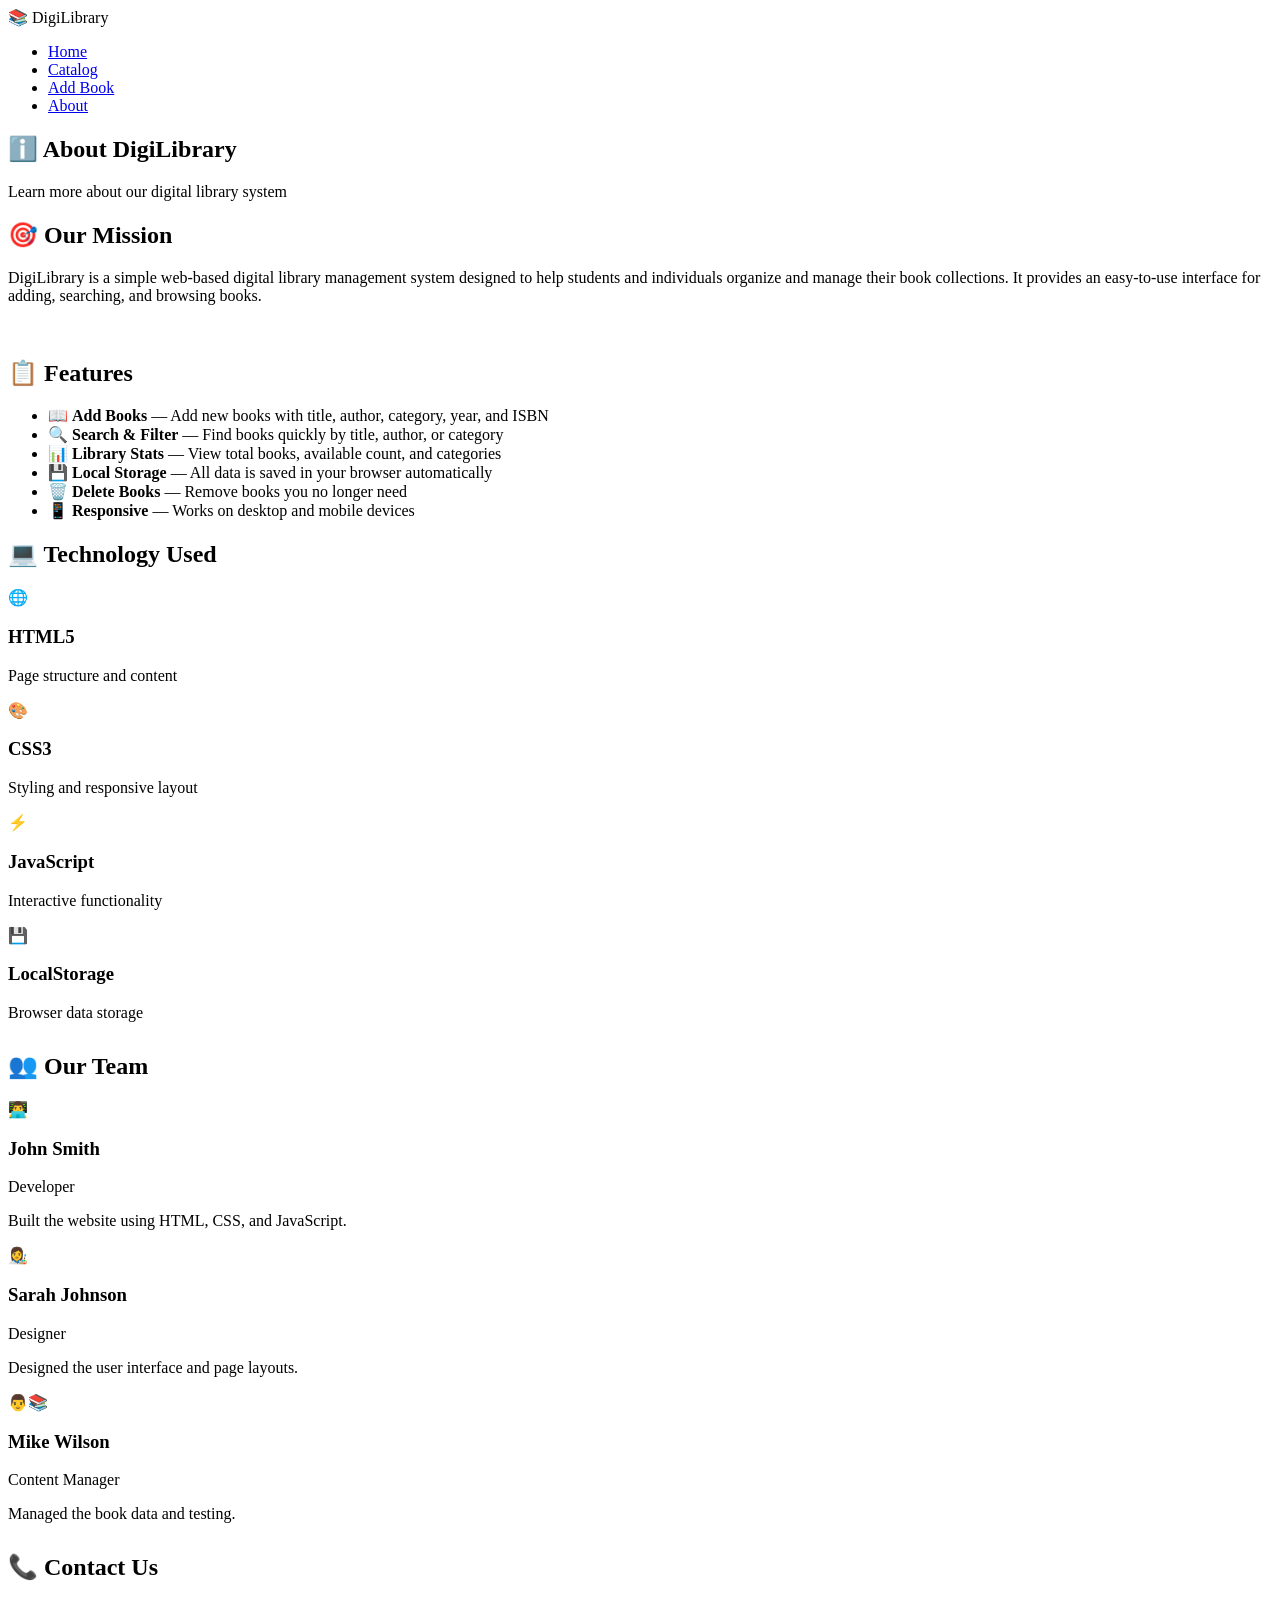
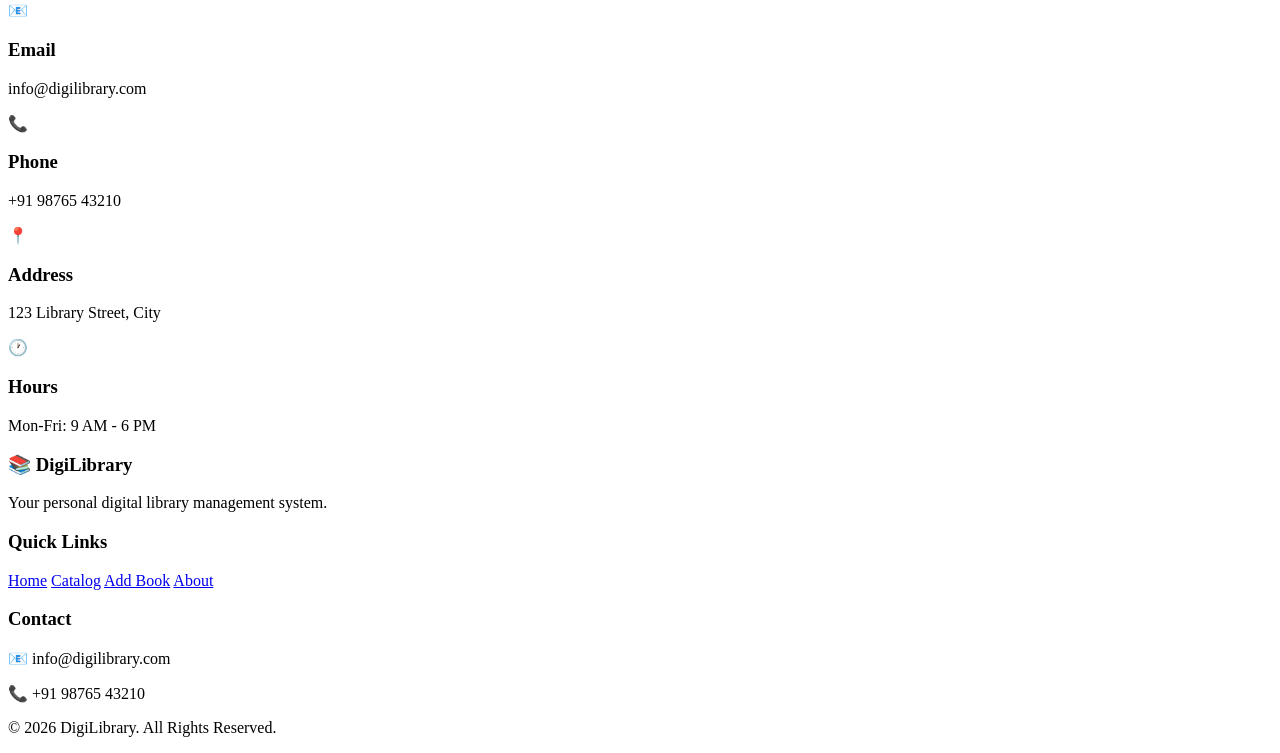
==== about.html @ 42b4c3ef "Add files via upload" ====
<!DOCTYPE html>
<html lang="en">
<head>
  <meta charset="UTF-8">
  <meta name="viewport" content="width=device-width, initial-scale=1.0">
  <title>Digital Library - About</title>
  <link rel="stylesheet" href="css/style.css">
</head>
<body>

  <!-- Navbar -->
  <nav class="navbar">
    <div class="logo">📚 DigiLibrary</div>
    <ul class="nav-links">
      <li><a href="index.html">Home</a></li>
      <li><a href="catalog.html">Catalog</a></li>
      <li><a href="add-book.html">Add Book</a></li>
      <li><a href="about.html" class="active">About</a></li>
    </ul>
  </nav>

  <!-- Page Header -->
  <section class="page-header">
    <h1>ℹ️ About DigiLibrary</h1>
    <p>Learn more about our digital library system</p>
  </section>

  <!-- About Content -->
  <div class="container">

    <!-- Mission -->
    <div class="about-section">
      <h2>🎯 Our Mission</h2>
      <p>DigiLibrary is a simple web-based digital library management system designed to help students and individuals organize and manage their book collections. It provides an easy-to-use interface for adding, searching, and browsing books.</p>
      <br>
      <h2>📋 Features</h2>
      <ul>
        <li>📖 <strong>Add Books</strong> — Add new books with title, author, category, year, and ISBN</li>
        <li>🔍 <strong>Search & Filter</strong> — Find books quickly by title, author, or category</li>
        <li>📊 <strong>Library Stats</strong> — View total books, available count, and categories</li>
        <li>💾 <strong>Local Storage</strong> — All data is saved in your browser automatically</li>
        <li>🗑️ <strong>Delete Books</strong> — Remove books you no longer need</li>
        <li>📱 <strong>Responsive</strong> — Works on desktop and mobile devices</li>
      </ul>
    </div>

    <!-- Technology -->
    <h2 class="section-title">💻 Technology Used</h2>
    <div class="features-grid">
      <div class="feature-card">
        <div class="icon">🌐</div>
        <h3>HTML5</h3>
        <p>Page structure and content</p>
      </div>
      <div class="feature-card">
        <div class="icon">🎨</div>
        <h3>CSS3</h3>
        <p>Styling and responsive layout</p>
      </div>
      <div class="feature-card">
        <div class="icon">⚡</div>
        <h3>JavaScript</h3>
        <p>Interactive functionality</p>
      </div>
      <div class="feature-card">
        <div class="icon">💾</div>
        <h3>LocalStorage</h3>
        <p>Browser data storage</p>
      </div>
    </div>

    <!-- Team -->
    <h2 class="section-title" style="margin-top:30px;">👥 Our Team</h2>
    <div class="team-grid">
      <div class="team-card">
        <div class="avatar">👨‍💻</div>
        <h3>John Smith</h3>
        <p class="role">Developer</p>
        <p>Built the website using HTML, CSS, and JavaScript.</p>
      </div>
      <div class="team-card">
        <div class="avatar">👩‍🎨</div>
        <h3>Sarah Johnson</h3>
        <p class="role">Designer</p>
        <p>Designed the user interface and page layouts.</p>
      </div>
      <div class="team-card">
        <div class="avatar">👨‍📚</div>
        <h3>Mike Wilson</h3>
        <p class="role">Content Manager</p>
        <p>Managed the book data and testing.</p>
      </div>
    </div>

    <!-- Contact -->
    <h2 class="section-title" style="margin-top:30px;">📞 Contact Us</h2>
    <div class="contact-grid">
      <div class="contact-card">
        <div class="contact-icon">📧</div>
        <h3>Email</h3>
        <p>info@digilibrary.com</p>
      </div>
      <div class="contact-card">
        <div class="contact-icon">📞</div>
        <h3>Phone</h3>
        <p>+91 98765 43210</p>
      </div>
      <div class="contact-card">
        <div class="contact-icon">📍</div>
        <h3>Address</h3>
        <p>123 Library Street, City</p>
      </div>
      <div class="contact-card">
        <div class="contact-icon">🕐</div>
        <h3>Hours</h3>
        <p>Mon-Fri: 9 AM - 6 PM</p>
      </div>
    </div>

  </div>

  <!-- Footer -->
  <footer class="footer">
    <div class="footer-content">
      <div>
        <h3>📚 DigiLibrary</h3>
        <p>Your personal digital library management system.</p>
      </div>
      <div>
        <h3>Quick Links</h3>
        <a href="index.html">Home</a>
        <a href="catalog.html">Catalog</a>
        <a href="add-book.html">Add Book</a>
        <a href="about.html">About</a>
      </div>
      <div>
        <h3>Contact</h3>
        <p>📧 info@digilibrary.com</p>
        <p>📞 +91 98765 43210</p>
      </div>
    </div>
    <div class="footer-bottom">
      <p>&copy; 2026 DigiLibrary. All Rights Reserved.</p>
    </div>
  </footer>

  <script src="js/script.js"></script>
</body>
</html>
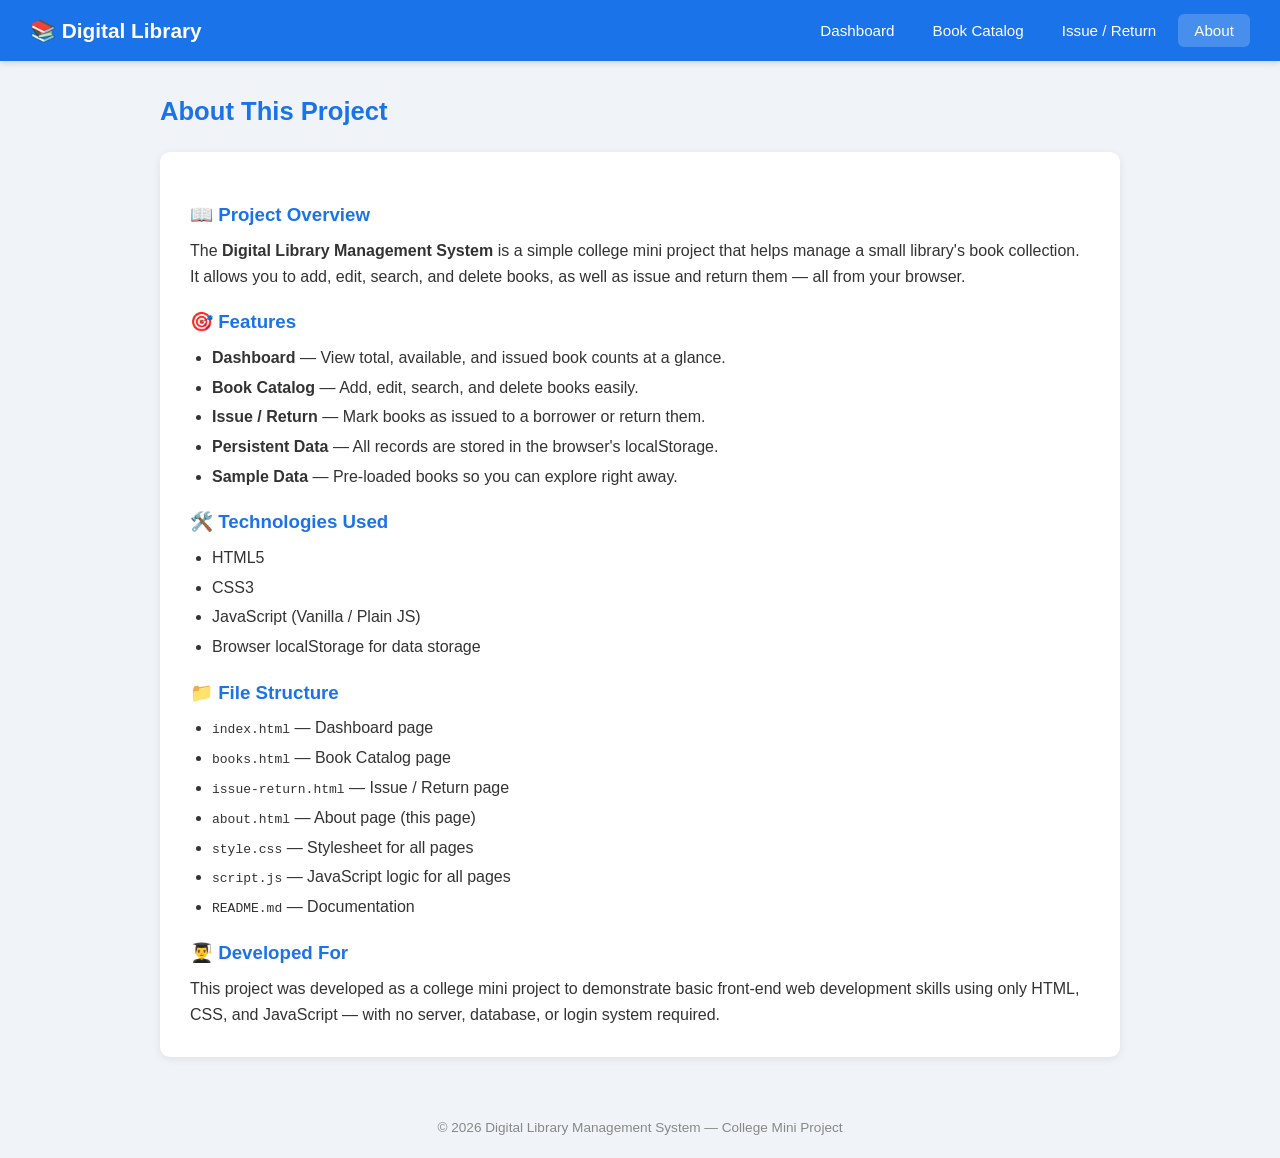
==== commit 3e130363: "library management project" ====
--- a/about.html
+++ b/about.html
@@ -1,149 +1,76 @@
 <!DOCTYPE html>
 <html lang="en">
 <head>
-  <meta charset="UTF-8">
-  <meta name="viewport" content="width=device-width, initial-scale=1.0">
-  <title>Digital Library - About</title>
-  <link rel="stylesheet" href="css/style.css">
+  <meta charset="UTF-8" />
+  <meta name="viewport" content="width=device-width, initial-scale=1.0" />
+  <title>About — Digital Library</title>
+  <link rel="stylesheet" href="style.css" />
 </head>
-<body>
+<body data-page="about">
 
-  <!-- Navbar -->
+  <!-- Navigation Bar -->
   <nav class="navbar">
-    <div class="logo">📚 DigiLibrary</div>
+    <span class="logo">📚 Digital Library</span>
     <ul class="nav-links">
-      <li><a href="index.html">Home</a></li>
-      <li><a href="catalog.html">Catalog</a></li>
-      <li><a href="add-book.html">Add Book</a></li>
+      <li><a href="index.html">Dashboard</a></li>
+      <li><a href="books.html">Book Catalog</a></li>
+      <li><a href="issue-return.html">Issue / Return</a></li>
       <li><a href="about.html" class="active">About</a></li>
     </ul>
   </nav>
 
-  <!-- Page Header -->
-  <section class="page-header">
-    <h1>ℹ️ About DigiLibrary</h1>
-    <p>Learn more about our digital library system</p>
-  </section>
+  <div class="container">
+    <h1 class="page-title">About This Project</h1>
 
-  <!-- About Content -->
-  <div class="container">
+    <div class="about-section">
+      <h3>📖 Project Overview</h3>
+      <p>
+        The <strong>Digital Library Management System</strong> is a simple college mini project
+        that helps manage a small library's book collection. It allows you to add, edit, search,
+        and delete books, as well as issue and return them — all from your browser.
+      </p>
 
-    <!-- Mission -->
-    <div class="about-section">
-      <h2>🎯 Our Mission</h2>
-      <p>DigiLibrary is a simple web-based digital library management system designed to help students and individuals organize and manage their book collections. It provides an easy-to-use interface for adding, searching, and browsing books.</p>
-      <br>
-      <h2>📋 Features</h2>
+      <h3>🎯 Features</h3>
       <ul>
-        <li>📖 <strong>Add Books</strong> — Add new books with title, author, category, year, and ISBN</li>
-        <li>🔍 <strong>Search & Filter</strong> — Find books quickly by title, author, or category</li>
-        <li>📊 <strong>Library Stats</strong> — View total books, available count, and categories</li>
-        <li>💾 <strong>Local Storage</strong> — All data is saved in your browser automatically</li>
-        <li>🗑️ <strong>Delete Books</strong> — Remove books you no longer need</li>
-        <li>📱 <strong>Responsive</strong> — Works on desktop and mobile devices</li>
+        <li><strong>Dashboard</strong> — View total, available, and issued book counts at a glance.</li>
+        <li><strong>Book Catalog</strong> — Add, edit, search, and delete books easily.</li>
+        <li><strong>Issue / Return</strong> — Mark books as issued to a borrower or return them.</li>
+        <li><strong>Persistent Data</strong> — All records are stored in the browser's localStorage.</li>
+        <li><strong>Sample Data</strong> — Pre-loaded books so you can explore right away.</li>
       </ul>
+
+      <h3>🛠️ Technologies Used</h3>
+      <ul>
+        <li>HTML5</li>
+        <li>CSS3</li>
+        <li>JavaScript (Vanilla / Plain JS)</li>
+        <li>Browser localStorage for data storage</li>
+      </ul>
+
+      <h3>📁 File Structure</h3>
+      <ul>
+        <li><code>index.html</code> — Dashboard page</li>
+        <li><code>books.html</code> — Book Catalog page</li>
+        <li><code>issue-return.html</code> — Issue / Return page</li>
+        <li><code>about.html</code> — About page (this page)</li>
+        <li><code>style.css</code> — Stylesheet for all pages</li>
+        <li><code>script.js</code> — JavaScript logic for all pages</li>
+        <li><code>README.md</code> — Documentation</li>
+      </ul>
+
+      <h3>👨‍🎓 Developed For</h3>
+      <p>
+        This project was developed as a college mini project to demonstrate basic front-end
+        web development skills using only HTML, CSS, and JavaScript — with no server, database,
+        or login system required.
+      </p>
     </div>
-
-    <!-- Technology -->
-    <h2 class="section-title">💻 Technology Used</h2>
-    <div class="features-grid">
-      <div class="feature-card">
-        <div class="icon">🌐</div>
-        <h3>HTML5</h3>
-        <p>Page structure and content</p>
-      </div>
-      <div class="feature-card">
-        <div class="icon">🎨</div>
-        <h3>CSS3</h3>
-        <p>Styling and responsive layout</p>
-      </div>
-      <div class="feature-card">
-        <div class="icon">⚡</div>
-        <h3>JavaScript</h3>
-        <p>Interactive functionality</p>
-      </div>
-      <div class="feature-card">
-        <div class="icon">💾</div>
-        <h3>LocalStorage</h3>
-        <p>Browser data storage</p>
-      </div>
-    </div>
-
-    <!-- Team -->
-    <h2 class="section-title" style="margin-top:30px;">👥 Our Team</h2>
-    <div class="team-grid">
-      <div class="team-card">
-        <div class="avatar">👨‍💻</div>
-        <h3>John Smith</h3>
-        <p class="role">Developer</p>
-        <p>Built the website using HTML, CSS, and JavaScript.</p>
-      </div>
-      <div class="team-card">
-        <div class="avatar">👩‍🎨</div>
-        <h3>Sarah Johnson</h3>
-        <p class="role">Designer</p>
-        <p>Designed the user interface and page layouts.</p>
-      </div>
-      <div class="team-card">
-        <div class="avatar">👨‍📚</div>
-        <h3>Mike Wilson</h3>
-        <p class="role">Content Manager</p>
-        <p>Managed the book data and testing.</p>
-      </div>
-    </div>
-
-    <!-- Contact -->
-    <h2 class="section-title" style="margin-top:30px;">📞 Contact Us</h2>
-    <div class="contact-grid">
-      <div class="contact-card">
-        <div class="contact-icon">📧</div>
-        <h3>Email</h3>
-        <p>info@digilibrary.com</p>
-      </div>
-      <div class="contact-card">
-        <div class="contact-icon">📞</div>
-        <h3>Phone</h3>
-        <p>+91 98765 43210</p>
-      </div>
-      <div class="contact-card">
-        <div class="contact-icon">📍</div>
-        <h3>Address</h3>
-        <p>123 Library Street, City</p>
-      </div>
-      <div class="contact-card">
-        <div class="contact-icon">🕐</div>
-        <h3>Hours</h3>
-        <p>Mon-Fri: 9 AM - 6 PM</p>
-      </div>
-    </div>
-
   </div>
 
-  <!-- Footer -->
   <footer class="footer">
-    <div class="footer-content">
-      <div>
-        <h3>📚 DigiLibrary</h3>
-        <p>Your personal digital library management system.</p>
-      </div>
-      <div>
-        <h3>Quick Links</h3>
-        <a href="index.html">Home</a>
-        <a href="catalog.html">Catalog</a>
-        <a href="add-book.html">Add Book</a>
-        <a href="about.html">About</a>
-      </div>
-      <div>
-        <h3>Contact</h3>
-        <p>📧 info@digilibrary.com</p>
-        <p>📞 +91 98765 43210</p>
-      </div>
-    </div>
-    <div class="footer-bottom">
-      <p>&copy; 2026 DigiLibrary. All Rights Reserved.</p>
-    </div>
+    &copy; 2026 Digital Library Management System — College Mini Project
   </footer>
 
-  <script src="js/script.js"></script>
+  <script src="script.js"></script>
 </body>
 </html>
--- a/style.css
+++ b/style.css
@@ -0,0 +1,309 @@
+/* ===== Digital Library Management System — Stylesheet ===== */
+
+/* ---------- Reset & Base ---------- */
+* {
+  margin: 0;
+  padding: 0;
+  box-sizing: border-box;
+}
+
+body {
+  font-family: 'Segoe UI', Tahoma, Geneva, Verdana, sans-serif;
+  background-color: #f0f4f8;
+  color: #333;
+  line-height: 1.6;
+}
+
+a {
+  text-decoration: none;
+  color: inherit;
+}
+
+/* ---------- Navigation Bar ---------- */
+.navbar {
+  background-color: #1a73e8;
+  padding: 14px 30px;
+  display: flex;
+  align-items: center;
+  justify-content: space-between;
+  flex-wrap: wrap;
+  box-shadow: 0 2px 6px rgba(0, 0, 0, 0.15);
+}
+
+.navbar .logo {
+  font-size: 1.3rem;
+  font-weight: 700;
+  color: #fff;
+}
+
+.navbar .nav-links {
+  list-style: none;
+  display: flex;
+  gap: 6px;
+}
+
+.navbar .nav-links li a {
+  color: #fff;
+  padding: 8px 16px;
+  border-radius: 6px;
+  font-size: 0.95rem;
+  transition: background 0.2s;
+}
+
+.navbar .nav-links li a:hover,
+.navbar .nav-links li a.active {
+  background-color: rgba(255, 255, 255, 0.2);
+}
+
+/* ---------- Page Container ---------- */
+.container {
+  max-width: 1000px;
+  margin: 30px auto;
+  padding: 0 20px;
+}
+
+/* ---------- Page Heading ---------- */
+.page-title {
+  font-size: 1.6rem;
+  margin-bottom: 20px;
+  color: #1a73e8;
+}
+
+/* ---------- Dashboard Cards ---------- */
+.dashboard-cards {
+  display: grid;
+  grid-template-columns: repeat(auto-fit, minmax(220px, 1fr));
+  gap: 20px;
+  margin-bottom: 30px;
+}
+
+.card {
+  background: #fff;
+  border-radius: 10px;
+  padding: 28px 24px;
+  text-align: center;
+  box-shadow: 0 2px 8px rgba(0, 0, 0, 0.08);
+}
+
+.card h2 {
+  font-size: 2.2rem;
+  margin-bottom: 6px;
+}
+
+.card p {
+  font-size: 1rem;
+  color: #666;
+}
+
+.card.total   h2 { color: #1a73e8; }
+.card.available h2 { color: #0b8043; }
+.card.issued  h2 { color: #e8710a; }
+
+/* ---------- Tables ---------- */
+table {
+  width: 100%;
+  border-collapse: collapse;
+  background: #fff;
+  border-radius: 10px;
+  overflow: hidden;
+  box-shadow: 0 2px 8px rgba(0, 0, 0, 0.08);
+  margin-bottom: 20px;
+}
+
+thead {
+  background-color: #1a73e8;
+  color: #fff;
+}
+
+th, td {
+  padding: 12px 16px;
+  text-align: left;
+  font-size: 0.93rem;
+}
+
+tbody tr:nth-child(even) {
+  background-color: #f7f9fc;
+}
+
+tbody tr:hover {
+  background-color: #e8f0fe;
+}
+
+/* ---------- Buttons ---------- */
+.btn {
+  display: inline-block;
+  padding: 8px 18px;
+  border: none;
+  border-radius: 6px;
+  cursor: pointer;
+  font-size: 0.9rem;
+  font-weight: 600;
+  transition: opacity 0.2s;
+}
+
+.btn:hover {
+  opacity: 0.85;
+}
+
+.btn-primary {
+  background-color: #1a73e8;
+  color: #fff;
+}
+
+.btn-success {
+  background-color: #0b8043;
+  color: #fff;
+}
+
+.btn-warning {
+  background-color: #e8710a;
+  color: #fff;
+}
+
+.btn-danger {
+  background-color: #d93025;
+  color: #fff;
+}
+
+.btn-small {
+  padding: 5px 12px;
+  font-size: 0.82rem;
+}
+
+/* ---------- Forms ---------- */
+.form-group {
+  margin-bottom: 14px;
+}
+
+.form-group label {
+  display: block;
+  margin-bottom: 4px;
+  font-weight: 600;
+  font-size: 0.92rem;
+}
+
+.form-group input,
+.form-group select {
+  width: 100%;
+  padding: 9px 12px;
+  border: 1px solid #ccc;
+  border-radius: 6px;
+  font-size: 0.93rem;
+}
+
+.form-group input:focus,
+.form-group select:focus {
+  outline: none;
+  border-color: #1a73e8;
+  box-shadow: 0 0 0 2px rgba(26, 115, 232, 0.2);
+}
+
+/* ---------- Modal / Form Panel ---------- */
+.form-panel {
+  background: #fff;
+  border-radius: 10px;
+  padding: 24px;
+  box-shadow: 0 2px 8px rgba(0, 0, 0, 0.08);
+  margin-bottom: 24px;
+}
+
+.form-panel h3 {
+  margin-bottom: 16px;
+  color: #1a73e8;
+}
+
+/* ---------- Search Bar ---------- */
+.search-bar {
+  display: flex;
+  gap: 10px;
+  margin-bottom: 20px;
+  flex-wrap: wrap;
+}
+
+.search-bar input {
+  flex: 1;
+  min-width: 200px;
+  padding: 9px 14px;
+  border: 1px solid #ccc;
+  border-radius: 6px;
+  font-size: 0.93rem;
+}
+
+.search-bar input:focus {
+  outline: none;
+  border-color: #1a73e8;
+}
+
+/* ---------- Status Badges ---------- */
+.badge {
+  display: inline-block;
+  padding: 4px 12px;
+  border-radius: 12px;
+  font-size: 0.82rem;
+  font-weight: 600;
+}
+
+.badge-available {
+  background-color: #e6f4ea;
+  color: #0b8043;
+}
+
+.badge-issued {
+  background-color: #fef3e0;
+  color: #e8710a;
+}
+
+/* ---------- About Page ---------- */
+.about-section {
+  background: #fff;
+  border-radius: 10px;
+  padding: 30px;
+  box-shadow: 0 2px 8px rgba(0, 0, 0, 0.08);
+}
+
+.about-section h3 {
+  color: #1a73e8;
+  margin-top: 18px;
+  margin-bottom: 8px;
+}
+
+.about-section ul {
+  padding-left: 22px;
+}
+
+.about-section ul li {
+  margin-bottom: 4px;
+}
+
+/* ---------- Footer ---------- */
+.footer {
+  text-align: center;
+  padding: 20px;
+  color: #888;
+  font-size: 0.85rem;
+  margin-top: 40px;
+}
+
+/* ---------- Utility ---------- */
+.text-center { text-align: center; }
+.mt-10 { margin-top: 10px; }
+.mb-10 { margin-bottom: 10px; }
+.hidden { display: none; }
+
+/* ---------- Responsive ---------- */
+@media (max-width: 600px) {
+  .navbar {
+    flex-direction: column;
+    gap: 10px;
+  }
+
+  .navbar .nav-links {
+    flex-wrap: wrap;
+    justify-content: center;
+  }
+
+  th, td {
+    padding: 8px 10px;
+    font-size: 0.82rem;
+  }
+}
